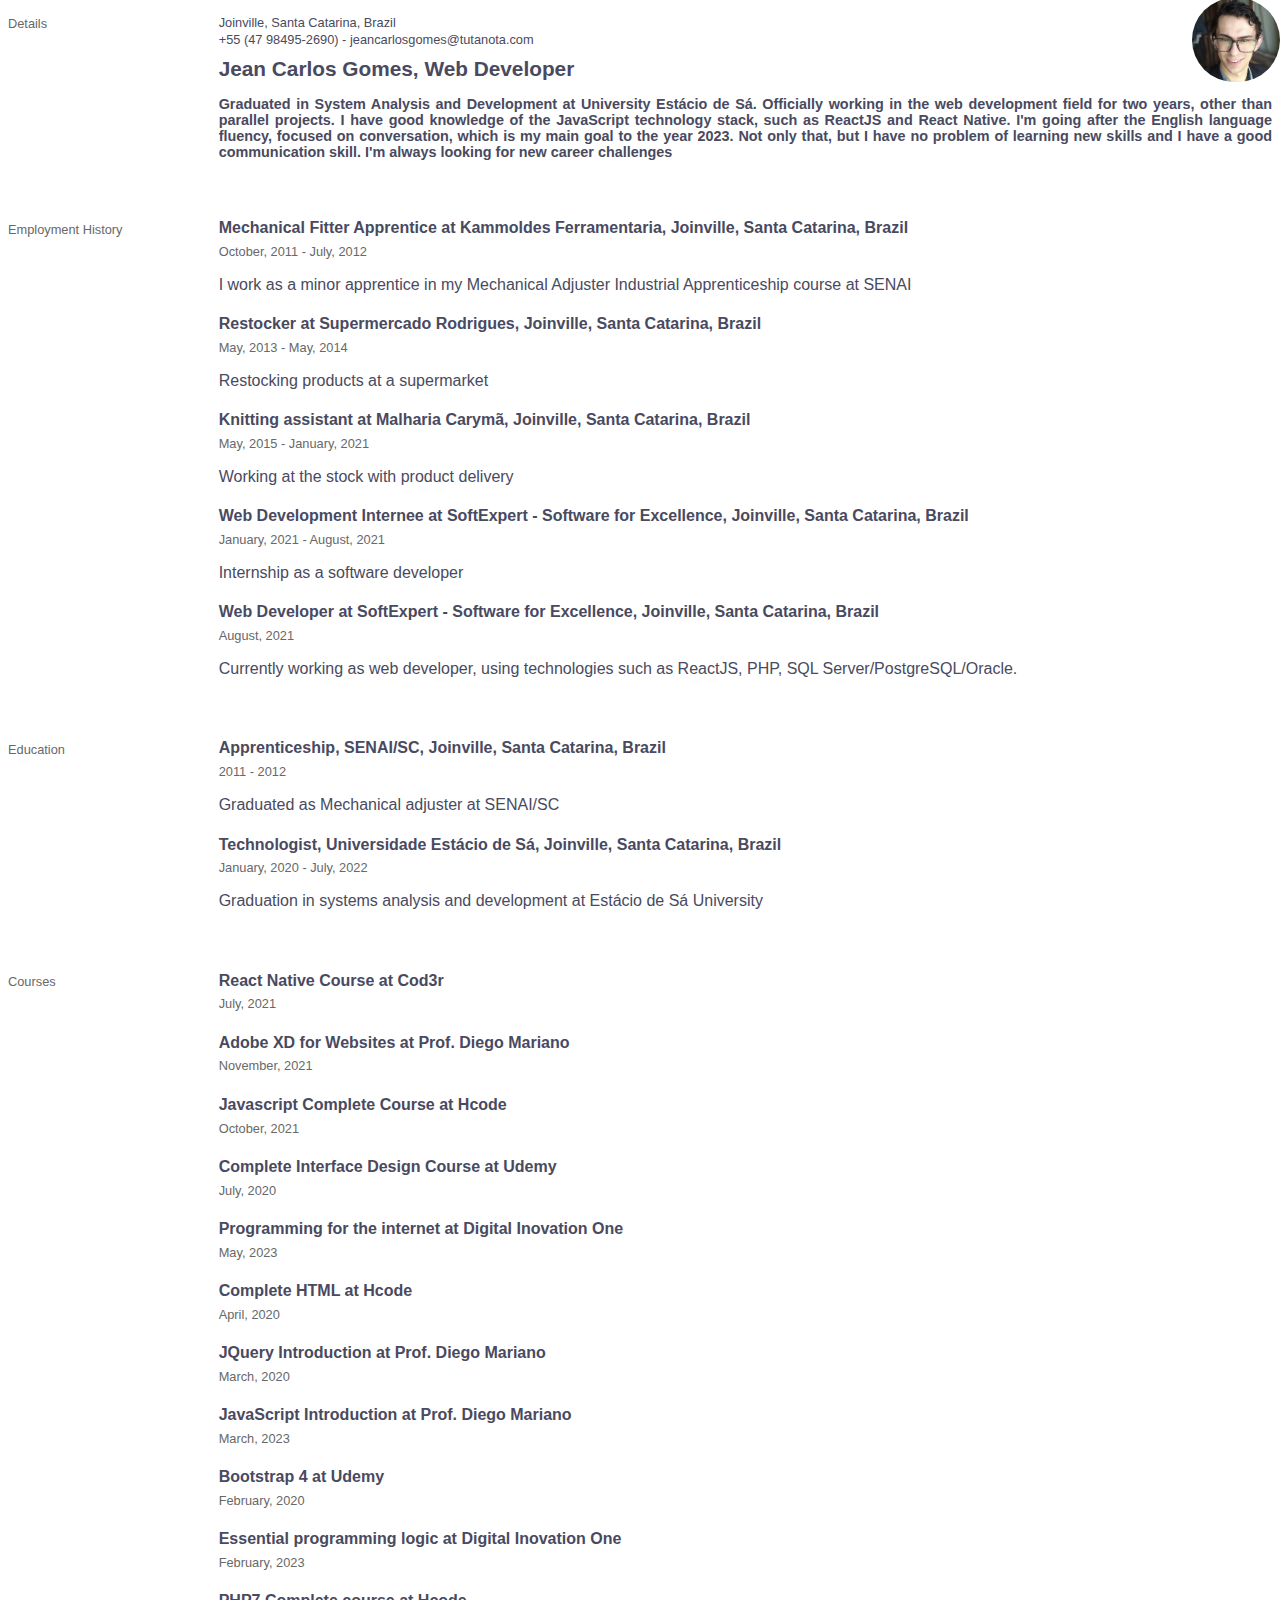
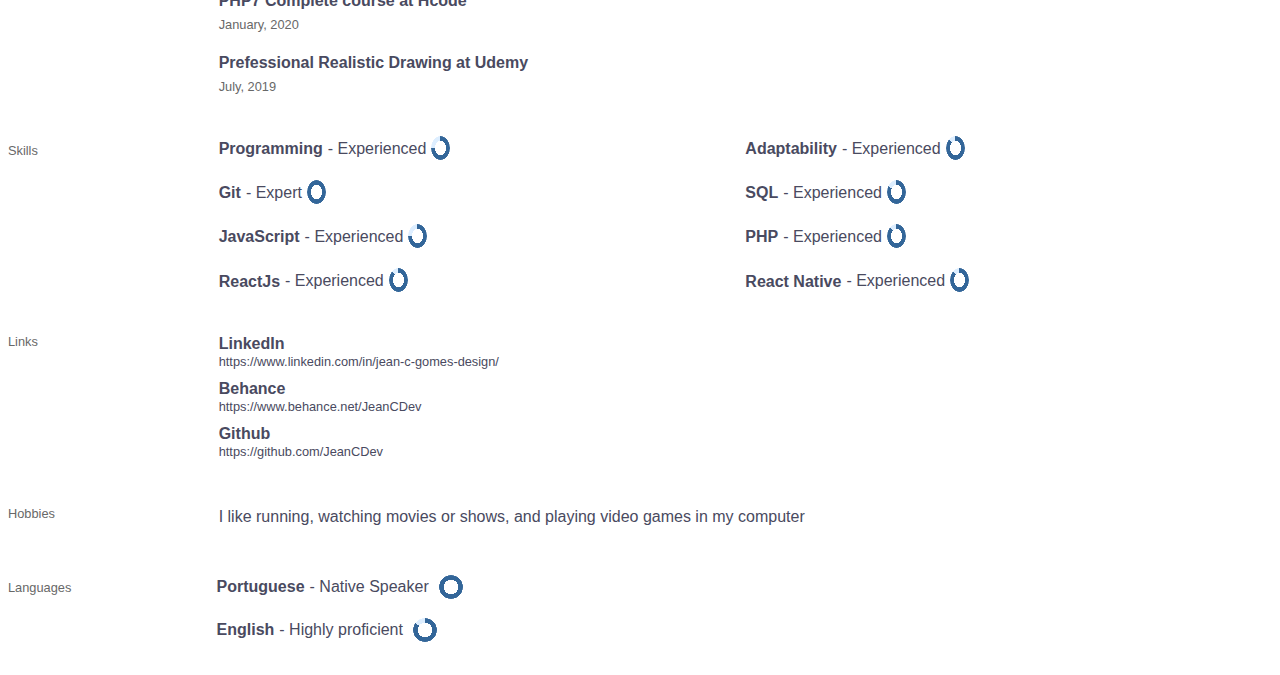
==== index.html @ e891d131 "Resume in HTML" ====
<!DOCTYPE html>
<html lang="en">
<head>
  <meta charset="UTF-8">
  <meta http-equiv="X-UA-Compatible" content="IE=edge">
  <meta name="viewport" content="width=device-width, initial-scale=1.0">
  <link rel="stylesheet" href="style.css">
  <title>Document</title>
</head>
<body>
  <img src="./photo.jpg" alt="">
  <div id="details">
    <aside>Details</aside>
    <div>
      <div>
        <p>Joinville, Santa Catarina, Brazil</p>
        <p>+55 (47 98495-2690) - jeancarlosgomes@tutanota.com</p>
      </div>

      <div>
        <h1>Jean Carlos Gomes, Web Developer</h1>
        <h3>Graduated in System Analysis and Development at University Estácio de Sá. Officially working in the web development field for two years, other than parallel projects. I have good knowledge of the JavaScript technology stack, such as ReactJS and React Native. I'm going after the English language fluency, focused on conversation, which is my main goal to the year 2023. Not only that, but I have no problem of learning new skills and I have a good communication skill. I'm always looking for new career challenges</h3>
      </div>
    </div>
  </div>

  <div id="workingexperience">
    <aside>Employment History</aside>
    <div>
      <div>
        <h4>Mechanical Fitter Apprentice at Kammoldes Ferramentaria, Joinville, Santa Catarina, Brazil</h4>
        <span>October, 2011 - July, 2012</span>
        <p>I work as a minor apprentice in my Mechanical Adjuster Industrial Apprenticeship course at SENAI</p>
      </div>

      <div>
        <h4>Restocker at Supermercado Rodrigues, Joinville, Santa Catarina, Brazil</h4>
        <span>May, 2013 - May, 2014</span>
        <p>Restocking products at a supermarket</p>
      </div>

      <div>
        <h4>Knitting assistant at Malharia Carymã, Joinville, Santa Catarina, Brazil</h4>
        <span>May, 2015 - January, 2021</span>
        <p>Working at the stock with product delivery</p>
      </div>

      <div>
        <h4>Web Development Internee at SoftExpert - Software for Excellence, Joinville, Santa Catarina, Brazil</h4>
        <span>January, 2021 - August, 2021</span>
        <p>Internship as a software developer</p>
      </div>

      <div>
        <h4>Web Developer at SoftExpert - Software for Excellence, Joinville, Santa Catarina, Brazil</h4>
        <span>August, 2021</span>
        <p>Currently working as web developer, using technologies such as ReactJS, PHP, SQL Server/PostgreSQL/Oracle. </p>
      </div>
    </div>
  </div>

  <div id="education">
    <aside>Education</aside>
    <div>
      <div>
        <h4>Apprenticeship, SENAI/SC, Joinville, Santa Catarina, Brazil</h4>
        <span>2011 - 2012</span>
        <p>Graduated as Mechanical adjuster at SENAI/SC</p>
      </div>

      <div>
        <h4>Technologist, Universidade Estácio de Sá, Joinville, Santa Catarina, Brazil</h4>
        <span>January, 2020 - July, 2022</span>
        <p>Graduation in systems analysis and development at Estácio de Sá University</p>
      </div>
    </div>
  </div>

  <div id="courses">
    <aside>Courses</aside>
    <div>
      <div>
        <h4>React Native Course at Cod3r</h4>
        <span>July, 2021</span>
      </div>
      <div>
        <h4>Adobe XD for Websites at Prof. Diego Mariano</h4>
        <span>November, 2021</span>
      </div>
      <div>
        <h4>Javascript Complete Course at Hcode</h4>
        <span>October, 2021</span>
      </div>
      <div>
        <h4>Complete Interface Design Course at Udemy</h4>
        <span>July, 2020</span>
      </div>
      <div>
        <h4>Programming for the internet at Digital Inovation One</h4>
        <span>May, 2023</span>
      </div>
      <div>
        <h4>Complete HTML at Hcode</h4>
        <span>April, 2020</span>
      </div>
      <div>
        <h4>JQuery Introduction at Prof. Diego Mariano</h4>
        <span>March, 2020</span>
      </div>
      <div>
        <h4>JavaScript Introduction at Prof. Diego Mariano</h4>
        <span>March, 2023</span>
      </div>
      <div>
        <h4>Bootstrap 4 at Udemy</h4>
        <span>February, 2020</span>
      </div>
      <div>
        <h4>Essential programming logic at Digital Inovation One</h4>
        <span>February, 2023</span>
      </div>
      <div>
        <h4>PHP7 Complete course at Hcode</h4>
        <span>January, 2020</span>
      </div>
      <div>
        <h4>Prefessional Realistic Drawing at Udemy</h4>
        <span>July, 2019</span>
      </div>
    </div>
  </div>

  <div id="skills">
    <aside>Skills</aside>
    <div>
      <div>
        <div>
          <h4>Programming</h4>
          <p>- Experienced</p>
          <div class="bar">
            <div role="progressbar" aria-valuenow="4" aria-valuemin="0" aria-valuemax="5" style="--value:75"></div>
          </div>
        </div>
      </div>
      <div>
        <div>
          <h4>Adaptability</h4>
          <p>- Experienced</p>
          <div class="bar">
            <div role="progressbar" aria-valuenow="4" aria-valuemin="0" aria-valuemax="5" style="--value:90"></div>
          </div>
        </div>
      </div>
      <div>
        <div>
          <h4>Git</h4>
          <p>- Expert</p>
          <div class="bar">
            <div role="progressbar" aria-valuenow="4" aria-valuemin="0" aria-valuemax="5" style="--value:100"></div>
          </div>
        </div>
      </div>
      <div>
        <div>
          <h4>SQL</h4>
          <p>- Experienced</p>
          <div class="bar">
            <div role="progressbar" aria-valuenow="4" aria-valuemin="0" aria-valuemax="5" style="--value:85"></div>
          </div>
        </div>
      </div>
      <div>
        <div>
          <h4>JavaScript</h4>
          <p>- Experienced</p>
          <div class="bar">
            <div role="progressbar" aria-valuenow="4" aria-valuemin="0" aria-valuemax="5" style="--value:75"></div>
          </div>
        </div>
      </div>
      <div>
        <div>
          <h4>PHP</h4>
          <p>- Experienced</p>
          <div class="bar">
            <div role="progressbar" aria-valuenow="4" aria-valuemin="0" aria-valuemax="5" style="--value:90"></div>
          </div>
        </div>
      </div>
      <div>
        <div>
          <h4>ReactJs</h4>
          <p>- Experienced</p>
          <div class="bar">
            <div role="progressbar" aria-valuenow="4" aria-valuemin="0" aria-valuemax="5" style="--value:90"></div>
          </div>
        </div>
      </div>
      <div>
        <div>
          <h4>React Native</h4>
          <p>- Experienced</p>
          <div class="bar">
            <div role="progressbar" aria-valuenow="4" aria-valuemin="0" aria-valuemax="5" style="--value:90"></div>
          </div>
        </div>
      </div>
    </div>
  </div>

  <div id="links">
    <aside>Links</aside>
    <div>
      <div>
        <h4>LinkedIn</h4>
        <p>https://www.linkedin.com/in/jean-c-gomes-design/</p>
      </div>

      <div>
        <h4>Behance</h4>
        <p>https://www.behance.net/JeanCDev</p>
      </div>

      <div>
        <h4>Github</h4>
        <p>https://github.com/JeanCDev</p>
      </div>
    </div>
  </div>

  <div id="hobbies">
    <aside>Hobbies</aside>
    <div>
      <p>I like running, watching movies or shows, and playing video games in my computer</p>
    </div>
  </div>

  <div id="languages">
    <aside>Languages</aside>
    <div>
      <div>
        <div class="lang">
          <h4>Portuguese</h4>
          <span>- Native Speaker</span>
          <div role="progressbar" aria-valuenow="10" aria-valuemin="0" aria-valuemax="10" style="--value:100"></div>
        </div>
      </div>
      <div>
        <div class="lang">
          <h4>English</h4>
          <span>- Highly proficient</span>
          <div role="progressbar" aria-valuenow="8.5" aria-valuemin="0" aria-valuemax="10" style="--value:85"></div>
        </div>
      </div>
    </div>
  </div>
</body>
</html>
---- style.css ----
#details,
#workingexperience,
#skills,
#courses,
#languages,
#hobbies,
#links,
#education {
  display: flex;
  margin-bottom: 1.5rem;
  color: #494A60;
  font-family: 'Arial Narrow', Arial, sans-serif;
  font-weight: 100;
}

#details aside {
  padding-top: .5rem;
}

img {
  position: absolute;
  top: -2.1rem;
  right:0;
  width: 5.5rem;
  margin-top: 2rem;
  border-radius: 4rem;
}

#details h1 {
  font-size: 1.3rem;
}

#details h3 {
  font-size: .9rem;
  text-align: justify;
}

#details div p {
  line-height: 0.3rem;
  font-size: .8rem;
}

#skills aside,
#courses aside,
#education aside,
#workingexperience aside {
  padding-top: 1.5rem;
}

#hobbies aside,
#languages aside,
#links aside {
  padding-top: .9rem;
}

aside {
  width: 20%;
  color: #686868;
  font-size: .8rem;
}

#education h4,
#courses h4,
#workingexperience h4 {
  margin-bottom: .3rem;
}

#links h4 {
  line-height: 0.4rem;
  margin-bottom: 0;
}

#links p {
  font-size: .8rem;
  line-height: 0.3rem;
}

#languages aside {
  width: 16.5%;
}

#details div,
#workingexperience div,
#education div,
#skills div,
#links div,
#hobbies div,
#courses div
{
  width: 100%;
}

#skills div {
  display: grid;
  grid-template-columns: 1fr 1fr;
}

#skills div div {
  display: flex;
  align-items: center;
  justify-content: flex-start;
}

#skills h4 {
  margin-bottom: .3rem;
}

#skills p{
  margin-bottom: 0rem;
  margin-left: 5px;
}

#skills div div span {
  margin: 0 5px;
}

#skills .bar {
  width: 1.5rem;
  margin-top: .9rem;
}

#education div div span,
#workingexperience div div span,
#courses div div span {
  font-size: .8rem;
  color: #686868;
}

#education div div span {
  font-size: .8rem;
}

#languages div {
  line-height: 0rem;
}

.lang {
  display: flex;
  align-items: center;
}

.lang span {
  margin: 0 5px;
}

/* Barras circulares */
@keyframes growProgressBar {
  0%, 33% { --pgPercentage: 0; }
  100% { --pgPercentage: var(--value); }
}

@property --pgPercentage {
  syntax: '<number>';
  inherits: false;
  initial-value: 0;
}

div[role="progressbar"] {
  --size: 1.5rem;
  --fg: #369;
  --bg: #def;
  --pgPercentage: var(--value);
  /* animation: growProgressBar 3s 1 forwards; */
  width: var(--size);
  height: var(--size);
  border-radius: 50%;
  margin-left: 5px;
  display: grid;
  place-items: center;
  background:
    radial-gradient(closest-side, white 60%, transparent 0 99.9%, white 0),
    conic-gradient(var(--fg) calc(var(--pgPercentage) * 1%), var(--bg) 0);
  font-family: Helvetica, Arial, sans-serif;
  /* font-size: calc(var(--size) / 5); */
  color: var(--fg);
}

/* div[role="progressbar"]::before {
  counter-reset: percentage var(--value);
  content: counter(percentage) '%';
} */
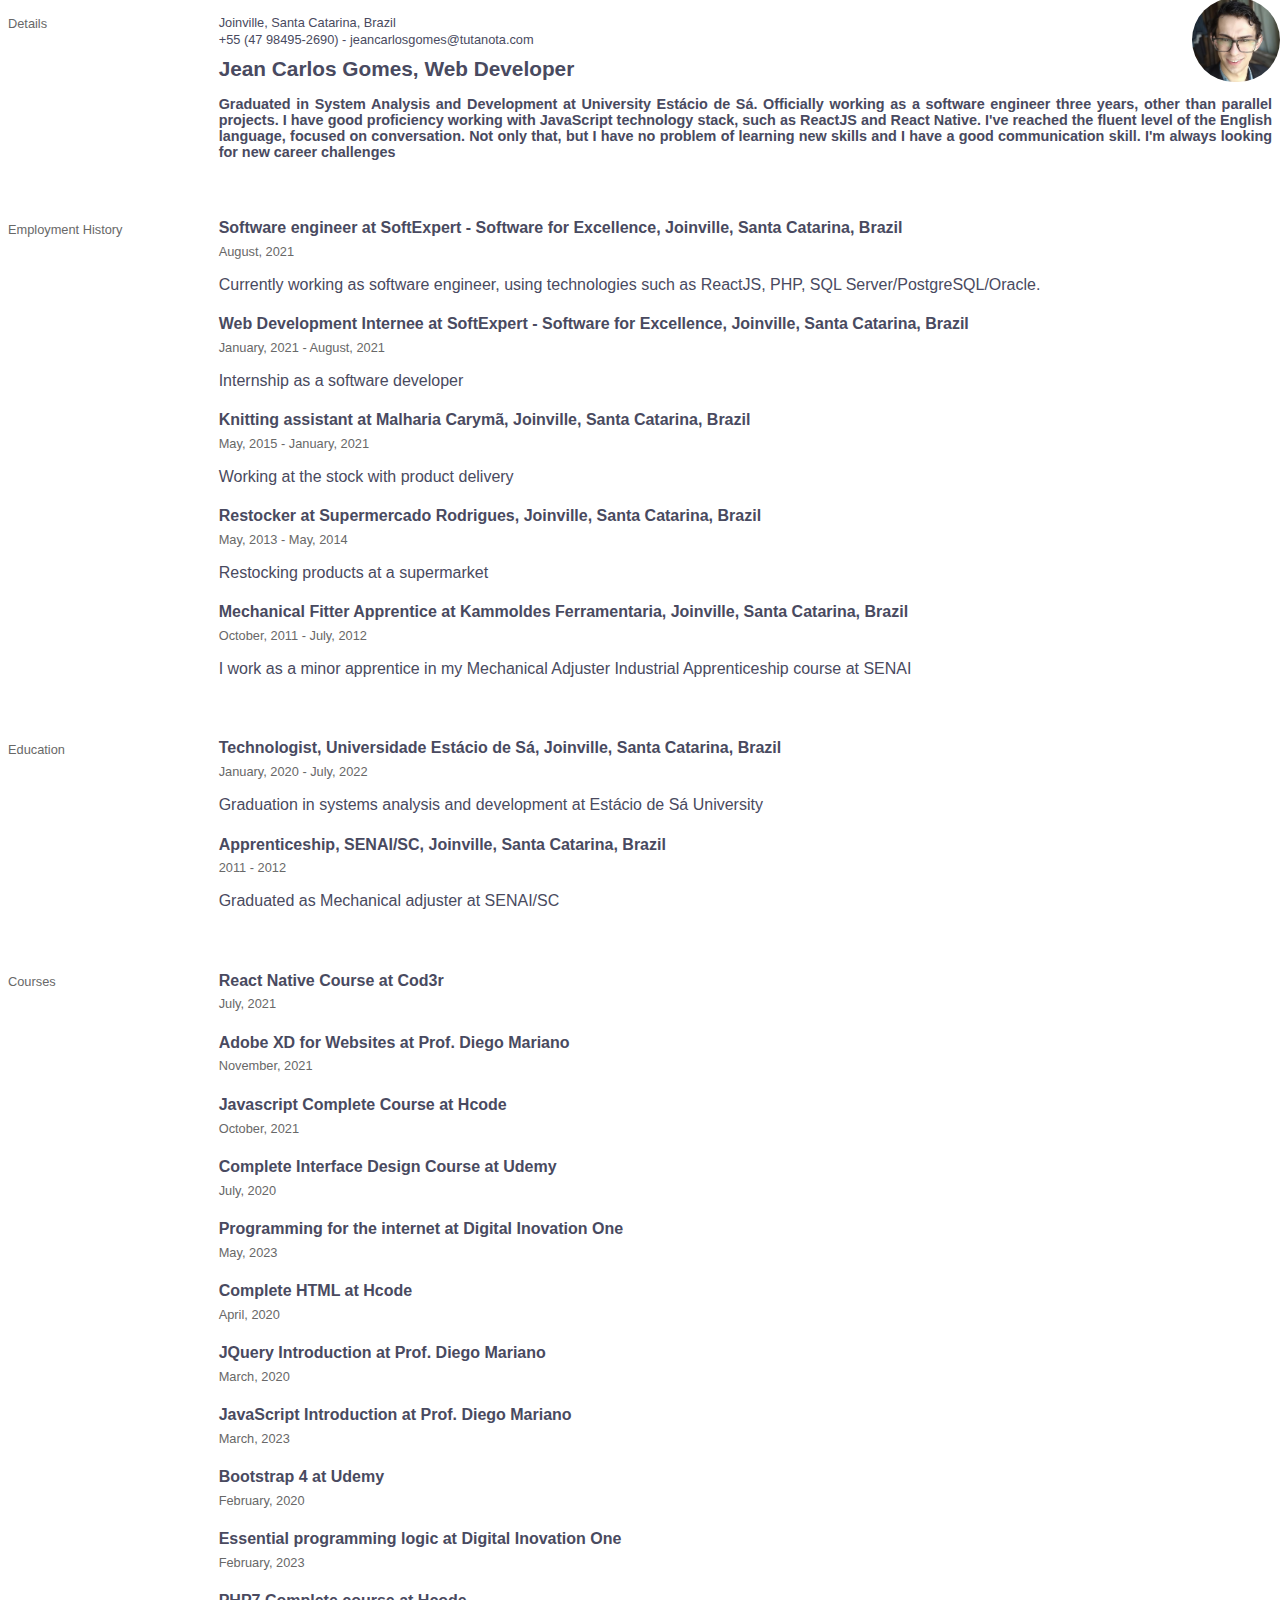
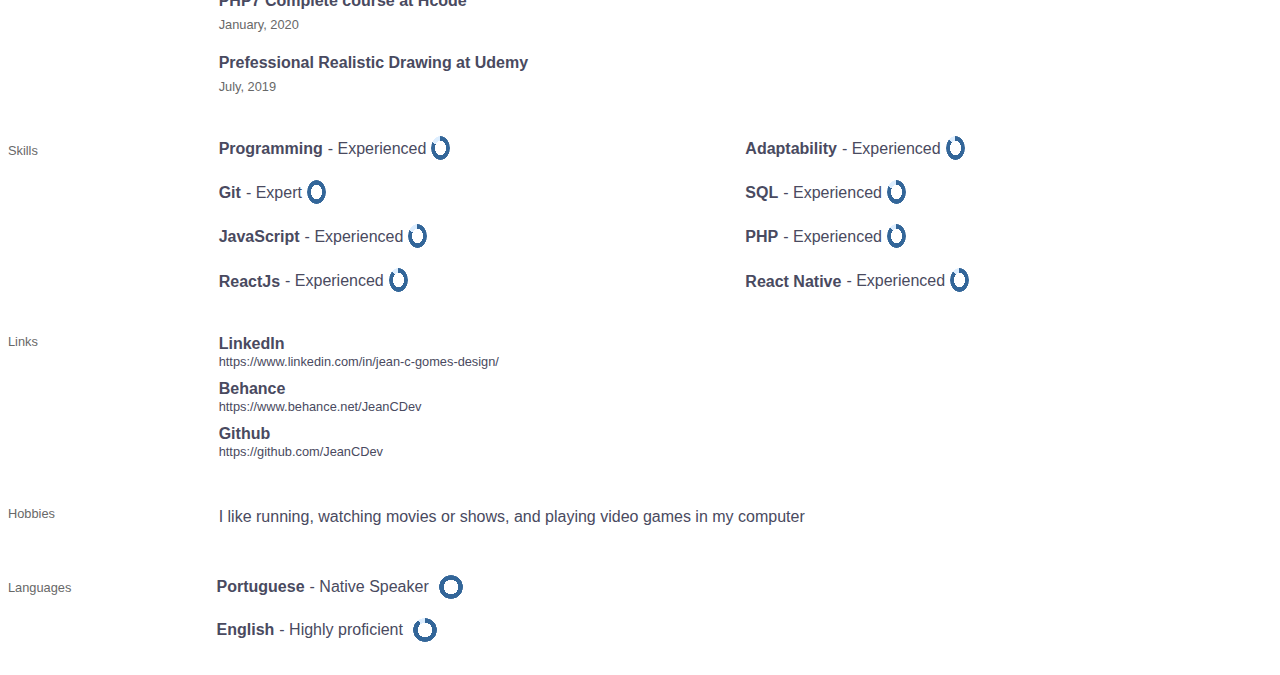
==== commit 10db75eb: "Adjustments" ====
--- a/index.html
+++ b/index.html
@@ -19,7 +19,7 @@
 
       <div>
         <h1>Jean Carlos Gomes, Web Developer</h1>
-        <h3>Graduated in System Analysis and Development at University Estácio de Sá. Officially working in the web development field for two years, other than parallel projects. I have good knowledge of the JavaScript technology stack, such as ReactJS and React Native. I'm going after the English language fluency, focused on conversation, which is my main goal to the year 2023. Not only that, but I have no problem of learning new skills and I have a good communication skill. I'm always looking for new career challenges</h3>
+        <h3>Graduated in System Analysis and Development at University Estácio de Sá. Officially working as a software engineer three years, other than parallel projects. I have good proficiency working with JavaScript technology stack, such as ReactJS and React Native. I've reached the fluent level of the English language, focused on conversation. Not only that, but I have no problem of learning new skills and I have a good communication skill. I'm always looking for new career challenges</h3>
       </div>
     </div>
   </div>
@@ -27,52 +27,52 @@
   <div id="workingexperience">
     <aside>Employment History</aside>
     <div>
+      <div>
+        <h4>Software engineer at SoftExpert - Software for Excellence, Joinville, Santa Catarina, Brazil</h4>
+        <span>August, 2021</span>
+        <p>Currently working as software engineer, using technologies such as ReactJS, PHP, SQL Server/PostgreSQL/Oracle. </p>
+      </div>
+
+      <div>
+        <h4>Web Development Internee at SoftExpert - Software for Excellence, Joinville, Santa Catarina, Brazil</h4>
+        <span>January, 2021 - August, 2021</span>
+        <p>Internship as a software developer</p>
+      </div>
+
+      <div>
+        <h4>Knitting assistant at Malharia Carymã, Joinville, Santa Catarina, Brazil</h4>
+        <span>May, 2015 - January, 2021</span>
+        <p>Working at the stock with product delivery</p>
+      </div>
+
+      <div>
+        <h4>Restocker at Supermercado Rodrigues, Joinville, Santa Catarina, Brazil</h4>
+        <span>May, 2013 - May, 2014</span>
+        <p>Restocking products at a supermarket</p>
+      </div>
+
       <div>
         <h4>Mechanical Fitter Apprentice at Kammoldes Ferramentaria, Joinville, Santa Catarina, Brazil</h4>
         <span>October, 2011 - July, 2012</span>
         <p>I work as a minor apprentice in my Mechanical Adjuster Industrial Apprenticeship course at SENAI</p>
       </div>
-
-      <div>
-        <h4>Restocker at Supermercado Rodrigues, Joinville, Santa Catarina, Brazil</h4>
-        <span>May, 2013 - May, 2014</span>
-        <p>Restocking products at a supermarket</p>
-      </div>
-
-      <div>
-        <h4>Knitting assistant at Malharia Carymã, Joinville, Santa Catarina, Brazil</h4>
-        <span>May, 2015 - January, 2021</span>
-        <p>Working at the stock with product delivery</p>
-      </div>
-
-      <div>
-        <h4>Web Development Internee at SoftExpert - Software for Excellence, Joinville, Santa Catarina, Brazil</h4>
-        <span>January, 2021 - August, 2021</span>
-        <p>Internship as a software developer</p>
-      </div>
-
-      <div>
-        <h4>Web Developer at SoftExpert - Software for Excellence, Joinville, Santa Catarina, Brazil</h4>
-        <span>August, 2021</span>
-        <p>Currently working as web developer, using technologies such as ReactJS, PHP, SQL Server/PostgreSQL/Oracle. </p>
-      </div>
     </div>
   </div>
 
   <div id="education">
     <aside>Education</aside>
     <div>
+      <div>
+        <h4>Technologist, Universidade Estácio de Sá, Joinville, Santa Catarina, Brazil</h4>
+        <span>January, 2020 - July, 2022</span>
+        <p>Graduation in systems analysis and development at Estácio de Sá University</p>
+      </div>
+
       <div>
         <h4>Apprenticeship, SENAI/SC, Joinville, Santa Catarina, Brazil</h4>
         <span>2011 - 2012</span>
         <p>Graduated as Mechanical adjuster at SENAI/SC</p>
       </div>
-
-      <div>
-        <h4>Technologist, Universidade Estácio de Sá, Joinville, Santa Catarina, Brazil</h4>
-        <span>January, 2020 - July, 2022</span>
-        <p>Graduation in systems analysis and development at Estácio de Sá University</p>
-      </div>
     </div>
   </div>
 
@@ -138,7 +138,7 @@
           <h4>Programming</h4>
           <p>- Experienced</p>
           <div class="bar">
-            <div role="progressbar" aria-valuenow="4" aria-valuemin="0" aria-valuemax="5" style="--value:75"></div>
+            <div role="progressbar" aria-valuenow="4" aria-valuemin="0" aria-valuemax="5" style="--value:85"></div>
           </div>
         </div>
       </div>
@@ -174,7 +174,7 @@
           <h4>JavaScript</h4>
           <p>- Experienced</p>
           <div class="bar">
-            <div role="progressbar" aria-valuenow="4" aria-valuemin="0" aria-valuemax="5" style="--value:75"></div>
+            <div role="progressbar" aria-valuenow="4" aria-valuemin="0" aria-valuemax="5" style="--value:85"></div>
           </div>
         </div>
       </div>
@@ -249,7 +249,7 @@
         <div class="lang">
           <h4>English</h4>
           <span>- Highly proficient</span>
-          <div role="progressbar" aria-valuenow="8.5" aria-valuemin="0" aria-valuemax="10" style="--value:85"></div>
+          <div role="progressbar" aria-valuenow="8.5" aria-valuemin="0" aria-valuemax="10" style="--value:90"></div>
         </div>
       </div>
     </div>
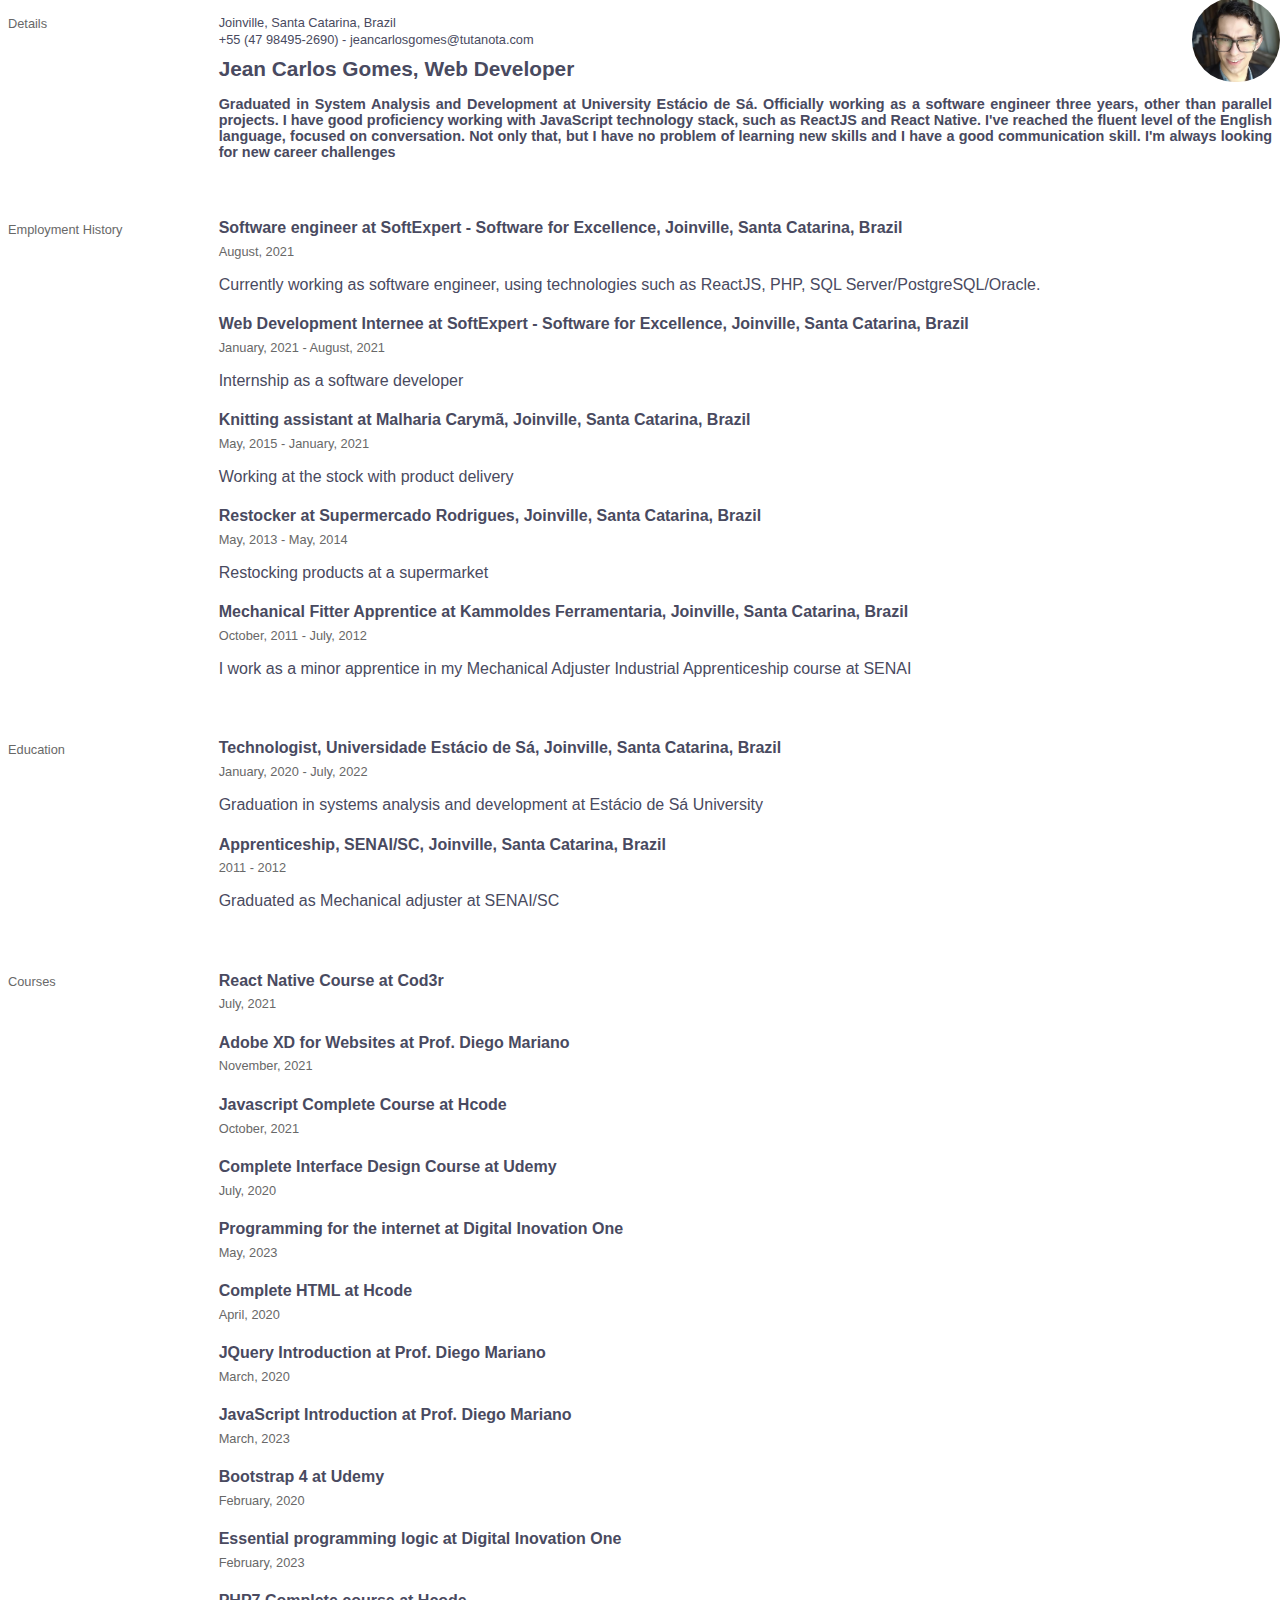
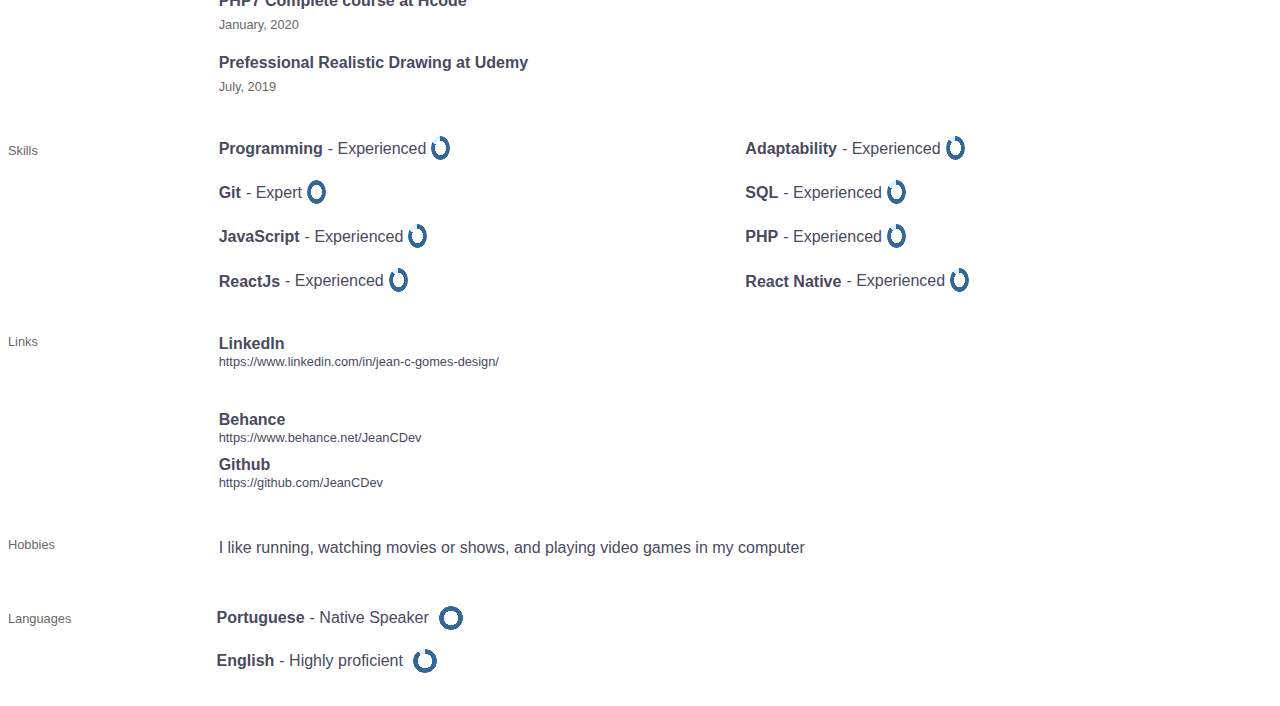
==== commit 2acea129: "line break" ====
--- a/index.html
+++ b/index.html
@@ -215,7 +215,7 @@
         <h4>LinkedIn</h4>
         <p>https://www.linkedin.com/in/jean-c-gomes-design/</p>
       </div>
-
+      <br>
       <div>
         <h4>Behance</h4>
         <p>https://www.behance.net/JeanCDev</p>
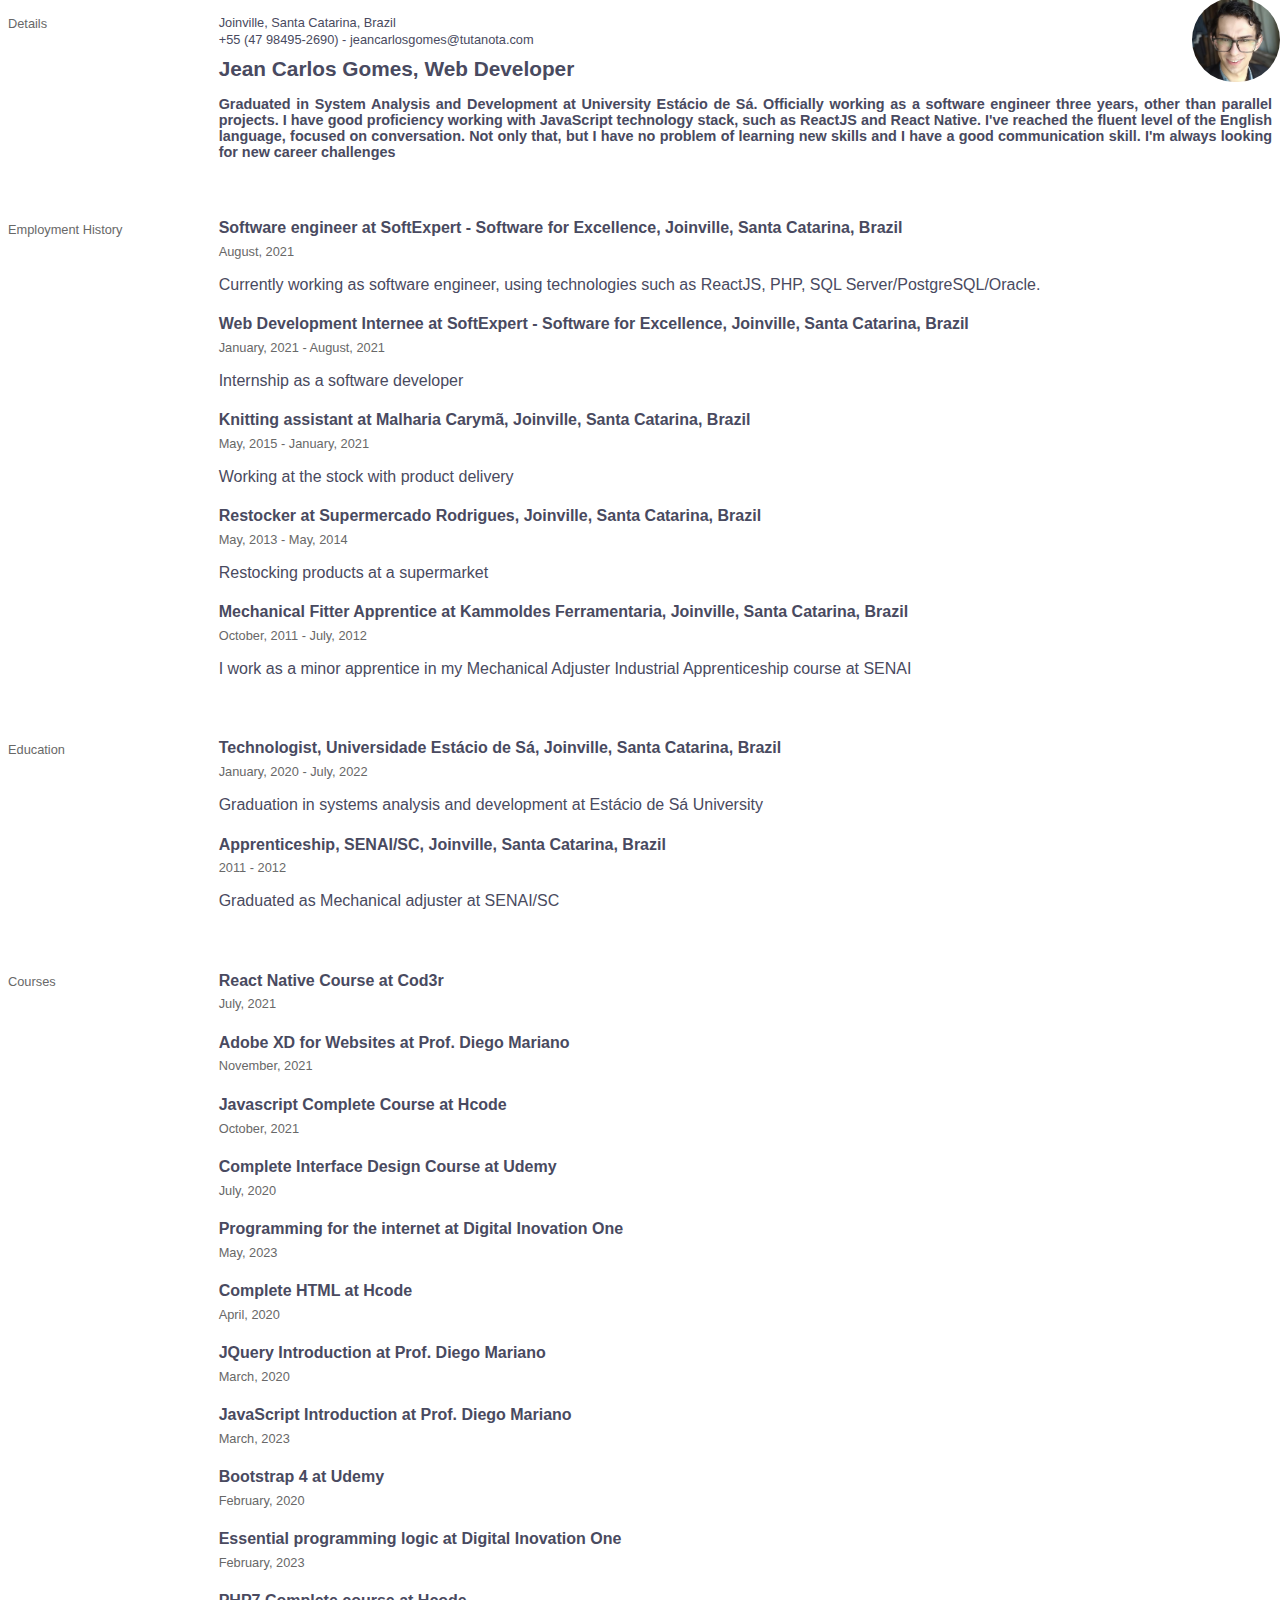
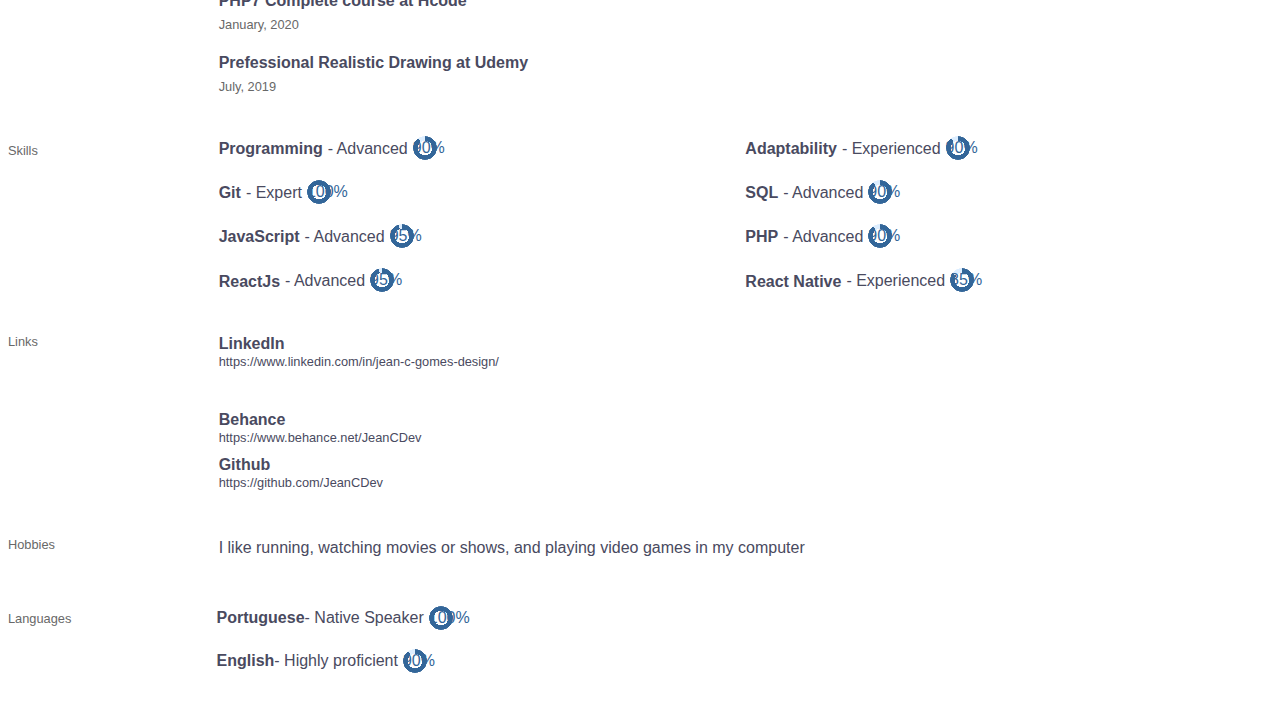
==== commit a5552203: "Resume update" ====
--- a/index.html
+++ b/index.html
@@ -136,9 +136,9 @@
       <div>
         <div>
           <h4>Programming</h4>
-          <p>- Experienced</p>
-          <div class="bar">
-            <div role="progressbar" aria-valuenow="4" aria-valuemin="0" aria-valuemax="5" style="--value:85"></div>
+          <p>- Advanced</p>
+          <div class="bar">
+            <div role="progressbar" aria-valuenow="4" aria-valuemin="0" aria-valuemax="5" style="--value:90"></div>
           </div>
         </div>
       </div>
@@ -163,25 +163,25 @@
       <div>
         <div>
           <h4>SQL</h4>
-          <p>- Experienced</p>
-          <div class="bar">
-            <div role="progressbar" aria-valuenow="4" aria-valuemin="0" aria-valuemax="5" style="--value:85"></div>
+          <p>- Advanced</p>
+          <div class="bar">
+            <div role="progressbar" aria-valuenow="4" aria-valuemin="0" aria-valuemax="5" style="--value:90"></div>
           </div>
         </div>
       </div>
       <div>
         <div>
           <h4>JavaScript</h4>
-          <p>- Experienced</p>
-          <div class="bar">
-            <div role="progressbar" aria-valuenow="4" aria-valuemin="0" aria-valuemax="5" style="--value:85"></div>
+          <p>- Advanced</p>
+          <div class="bar">
+            <div role="progressbar" aria-valuenow="4" aria-valuemin="0" aria-valuemax="5" style="--value:95"></div>
           </div>
         </div>
       </div>
       <div>
         <div>
           <h4>PHP</h4>
-          <p>- Experienced</p>
+          <p>- Advanced</p>
           <div class="bar">
             <div role="progressbar" aria-valuenow="4" aria-valuemin="0" aria-valuemax="5" style="--value:90"></div>
           </div>
@@ -190,9 +190,9 @@
       <div>
         <div>
           <h4>ReactJs</h4>
-          <p>- Experienced</p>
-          <div class="bar">
-            <div role="progressbar" aria-valuenow="4" aria-valuemin="0" aria-valuemax="5" style="--value:90"></div>
+          <p>- Advanced</p>
+          <div class="bar">
+            <div role="progressbar" aria-valuenow="4" aria-valuemin="0" aria-valuemax="5" style="--value:95"></div>
           </div>
         </div>
       </div>
@@ -201,7 +201,7 @@
           <h4>React Native</h4>
           <p>- Experienced</p>
           <div class="bar">
-            <div role="progressbar" aria-valuenow="4" aria-valuemin="0" aria-valuemax="5" style="--value:90"></div>
+            <div role="progressbar" aria-valuenow="4" aria-valuemin="0" aria-valuemax="5" style="--value:85"></div>
           </div>
         </div>
       </div>
--- a/style.css
+++ b/style.css
@@ -140,7 +140,7 @@
 }
 
 .lang span {
-  margin: 0 5px;
+  margin: 0;
 }
 
 /* Barras circulares */
@@ -175,7 +175,7 @@
   color: var(--fg);
 }
 
-/* div[role="progressbar"]::before {
+div[role="progressbar"]::before {
   counter-reset: percentage var(--value);
   content: counter(percentage) '%';
-} */
+}
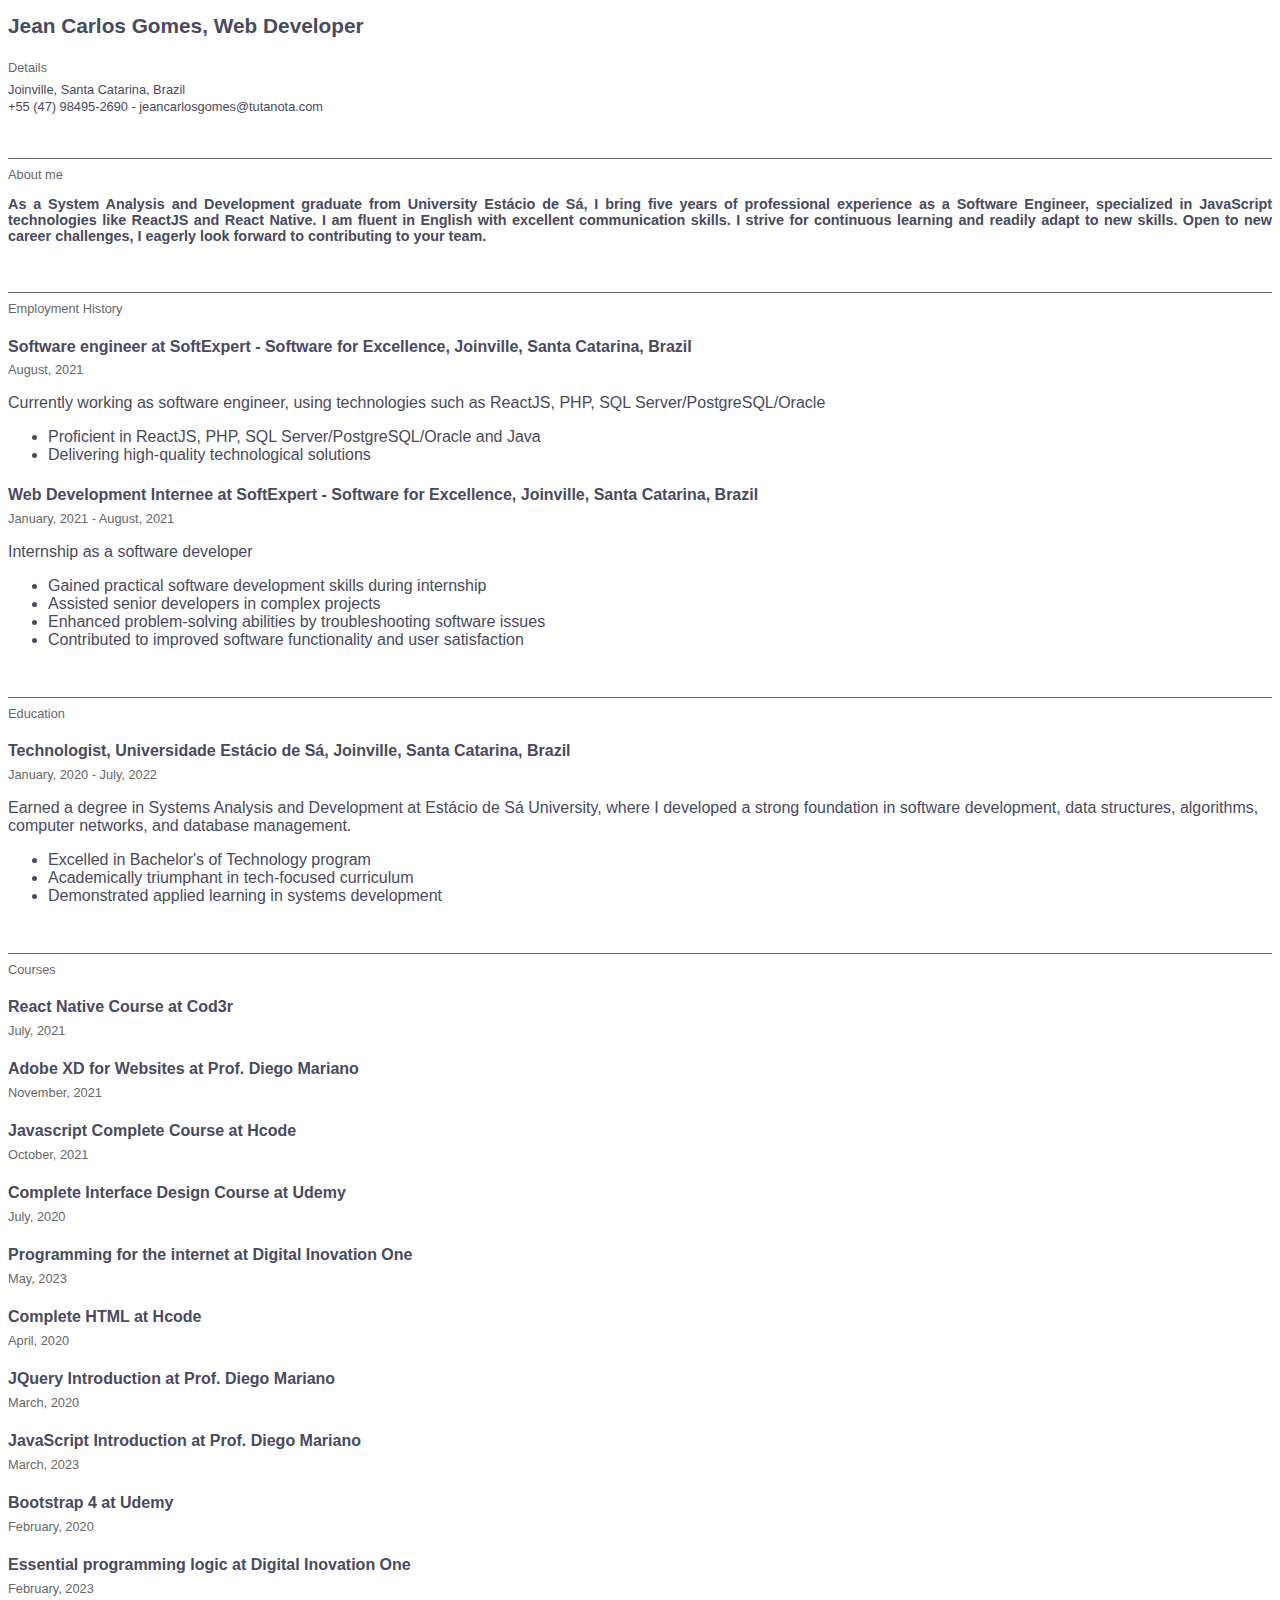
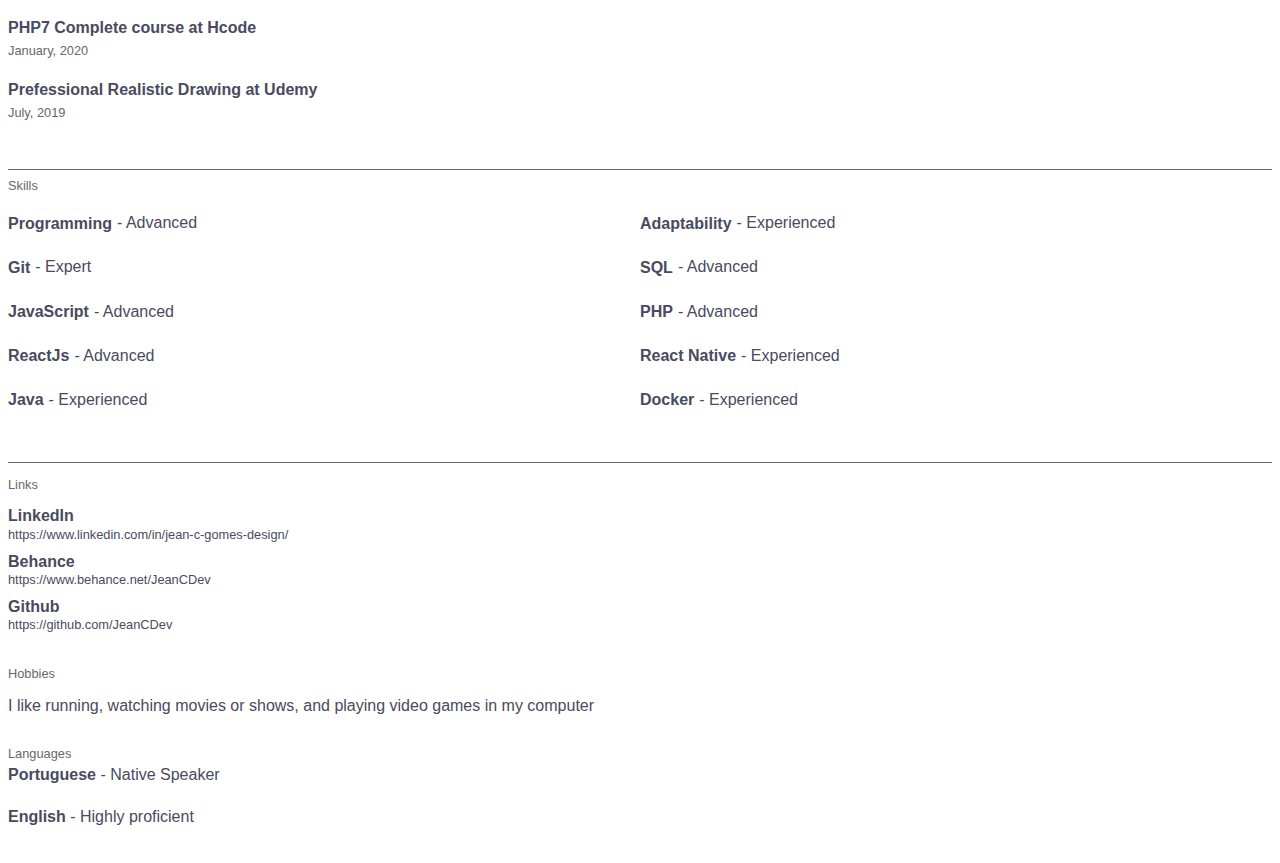
==== commit 6dbf5be7: "Update resume" ====
--- a/index.html
+++ b/index.html
@@ -8,38 +8,49 @@
   <title>Document</title>
 </head>
 <body>
-  <img src="./photo.jpg" alt="">
+  <!-- <img src="./photo.jpg" alt=""> -->
   <div id="details">
-    <aside>Details</aside>
+    <h1>Jean Carlos Gomes, Web Developer</h1>
+    <div class="title">Details</div>
     <div>
       <div>
         <p>Joinville, Santa Catarina, Brazil</p>
-        <p>+55 (47 98495-2690) - jeancarlosgomes@tutanota.com</p>
-      </div>
-
-      <div>
-        <h1>Jean Carlos Gomes, Web Developer</h1>
-        <h3>Graduated in System Analysis and Development at University Estácio de Sá. Officially working as a software engineer three years, other than parallel projects. I have good proficiency working with JavaScript technology stack, such as ReactJS and React Native. I've reached the fluent level of the English language, focused on conversation. Not only that, but I have no problem of learning new skills and I have a good communication skill. I'm always looking for new career challenges</h3>
+        <p>+55 (47) 98495-2690 - jeancarlosgomes@tutanota.com</p>
+      </div>
+
+      <div id="about">
+        <div class="title">About me</div>
+        <h3>As a System Analysis and Development graduate from University Estácio de Sá, I bring five years of professional experience as a Software Engineer, specialized in JavaScript technologies like ReactJS and React Native. I am fluent in English with excellent communication skills. I strive for continuous learning and readily adapt to new skills. Open to new career challenges, I eagerly look forward to contributing to your team.</h3>
       </div>
     </div>
   </div>
 
   <div id="workingexperience">
-    <aside>Employment History</aside>
+    <div class="title">Employment History</div>
     <div>
       <div>
         <h4>Software engineer at SoftExpert - Software for Excellence, Joinville, Santa Catarina, Brazil</h4>
         <span>August, 2021</span>
-        <p>Currently working as software engineer, using technologies such as ReactJS, PHP, SQL Server/PostgreSQL/Oracle. </p>
+        <p>Currently working as software engineer, using technologies such as ReactJS, PHP, SQL Server/PostgreSQL/Oracle </p>
+        <ul>
+          <li>Proficient in ReactJS, PHP, SQL Server/PostgreSQL/Oracle and Java</li>
+          <li>Delivering high-quality technological solutions</li>
+        </ul>
       </div>
 
       <div>
         <h4>Web Development Internee at SoftExpert - Software for Excellence, Joinville, Santa Catarina, Brazil</h4>
         <span>January, 2021 - August, 2021</span>
         <p>Internship as a software developer</p>
-      </div>
-
-      <div>
+        <ul>
+          <li>Gained practical software development skills during internship</li>
+          <li>Assisted senior developers in complex projects</li>
+          <li>Enhanced problem-solving abilities by troubleshooting software issues</li>
+          <li>Contributed to improved software functionality and user satisfaction</li>
+        </ul>
+      </div>
+
+      <!-- <div>
         <h4>Knitting assistant at Malharia Carymã, Joinville, Santa Catarina, Brazil</h4>
         <span>May, 2015 - January, 2021</span>
         <p>Working at the stock with product delivery</p>
@@ -55,29 +66,34 @@
         <h4>Mechanical Fitter Apprentice at Kammoldes Ferramentaria, Joinville, Santa Catarina, Brazil</h4>
         <span>October, 2011 - July, 2012</span>
         <p>I work as a minor apprentice in my Mechanical Adjuster Industrial Apprenticeship course at SENAI</p>
-      </div>
+      </div> -->
     </div>
   </div>
 
   <div id="education">
-    <aside>Education</aside>
+    <div class="title">Education</div>
     <div>
       <div>
         <h4>Technologist, Universidade Estácio de Sá, Joinville, Santa Catarina, Brazil</h4>
         <span>January, 2020 - July, 2022</span>
-        <p>Graduation in systems analysis and development at Estácio de Sá University</p>
-      </div>
-
-      <div>
+        <p>Earned a degree in Systems Analysis and Development at Estácio de Sá University, where I developed a strong foundation in software development, data structures, algorithms, computer networks, and database management.</p>
+        <ul>
+          <li>Excelled in Bachelor's of Technology program</li>
+          <li>Academically triumphant in tech-focused curriculum</li>
+          <li>Demonstrated applied learning in systems development</li>
+        </ul>
+      </div>
+
+      <!-- <div>
         <h4>Apprenticeship, SENAI/SC, Joinville, Santa Catarina, Brazil</h4>
         <span>2011 - 2012</span>
         <p>Graduated as Mechanical adjuster at SENAI/SC</p>
-      </div>
+      </div> -->
     </div>
   </div>
 
   <div id="courses">
-    <aside>Courses</aside>
+    <div class="title">Courses</div>
     <div>
       <div>
         <h4>React Native Course at Cod3r</h4>
@@ -131,7 +147,7 @@
   </div>
 
   <div id="skills">
-    <aside>Skills</aside>
+    <div class="title">Skills</div>
     <div>
       <div>
         <div>
@@ -205,17 +221,34 @@
           </div>
         </div>
       </div>
+      <div>
+        <div>
+          <h4>Java</h4>
+          <p>- Experienced</p>
+          <div class="bar">
+            <div role="progressbar" aria-valuenow="4" aria-valuemin="0" aria-valuemax="5" style="--value:85"></div>
+          </div>
+        </div>
+      </div>
+      <div>
+        <div>
+          <h4>Docker</h4>
+          <p>- Experienced</p>
+          <div class="bar">
+            <div role="progressbar" aria-valuenow="4" aria-valuemin="0" aria-valuemax="5" style="--value:85"></div>
+          </div>
+        </div>
+      </div>
     </div>
   </div>
 
   <div id="links">
-    <aside>Links</aside>
+    <div class="title">Links</div>
     <div>
       <div>
         <h4>LinkedIn</h4>
         <p>https://www.linkedin.com/in/jean-c-gomes-design/</p>
       </div>
-      <br>
       <div>
         <h4>Behance</h4>
         <p>https://www.behance.net/JeanCDev</p>
@@ -229,26 +262,26 @@
   </div>
 
   <div id="hobbies">
-    <aside>Hobbies</aside>
+    <div class="title">Hobbies</div>
     <div>
       <p>I like running, watching movies or shows, and playing video games in my computer</p>
     </div>
   </div>
 
   <div id="languages">
-    <aside>Languages</aside>
+    <div class="title">Languages</div>
     <div>
       <div>
         <div class="lang">
           <h4>Portuguese</h4>
-          <span>- Native Speaker</span>
+          <span>&nbsp;- Native Speaker</span>
           <div role="progressbar" aria-valuenow="10" aria-valuemin="0" aria-valuemax="10" style="--value:100"></div>
         </div>
       </div>
       <div>
         <div class="lang">
           <h4>English</h4>
-          <span>- Highly proficient</span>
+          <span>&nbsp;- Highly proficient</span>
           <div role="progressbar" aria-valuenow="8.5" aria-valuemin="0" aria-valuemax="10" style="--value:90"></div>
         </div>
       </div>
--- a/style.css
+++ b/style.css
@@ -6,14 +6,14 @@
 #hobbies,
 #links,
 #education {
-  display: flex;
+  /* display: flex; */
   margin-bottom: 1.5rem;
   color: #494A60;
   font-family: 'Arial Narrow', Arial, sans-serif;
   font-weight: 100;
 }
 
-#details aside {
+#details .title {
   padding-top: .5rem;
 }
 
@@ -40,20 +40,24 @@
   font-size: .8rem;
 }
 
-#skills aside,
-#courses aside,
-#education aside,
-#workingexperience aside {
-  padding-top: 1.5rem;
+#links .title,
+#about .title,
+#skills .title,
+#courses .title,
+#education .title,
+#workingexperience .title {
+  border-top: 1px solid #686868;
+  margin-top: 3rem;
+  padding-top: .5rem;
 }
 
-#hobbies aside,
-#languages aside,
-#links aside {
+#hobbies .title,
+#languages .title,
+#links .title {
   padding-top: .9rem;
 }
 
-aside {
+.title {
   width: 20%;
   color: #686868;
   font-size: .8rem;
@@ -75,7 +79,7 @@
   line-height: 0.3rem;
 }
 
-#languages aside {
+#languages .title {
   width: 16.5%;
 }
 
@@ -155,13 +159,13 @@
   initial-value: 0;
 }
 
-div[role="progressbar"] {
+d/* iv[role="progressbar"] {
   --size: 1.5rem;
   --fg: #369;
   --bg: #def;
   --pgPercentage: var(--value);
   /* animation: growProgressBar 3s 1 forwards; */
-  width: var(--size);
+  /* width: var(--size);
   height: var(--size);
   border-radius: 50%;
   margin-left: 5px;
@@ -170,12 +174,13 @@
   background:
     radial-gradient(closest-side, white 60%, transparent 0 99.9%, white 0),
     conic-gradient(var(--fg) calc(var(--pgPercentage) * 1%), var(--bg) 0);
-  font-family: Helvetica, Arial, sans-serif;
+  font-family: Helvetica, Arial, sans-serif; */ 
   /* font-size: calc(var(--size) / 5); */
-  color: var(--fg);
-}
+  /* color: var(--fg);
+} */
 
-div[role="progressbar"]::before {
+/* div[role="progressbar"]::before {
   counter-reset: percentage var(--value);
   content: counter(percentage) '%';
 }
+ */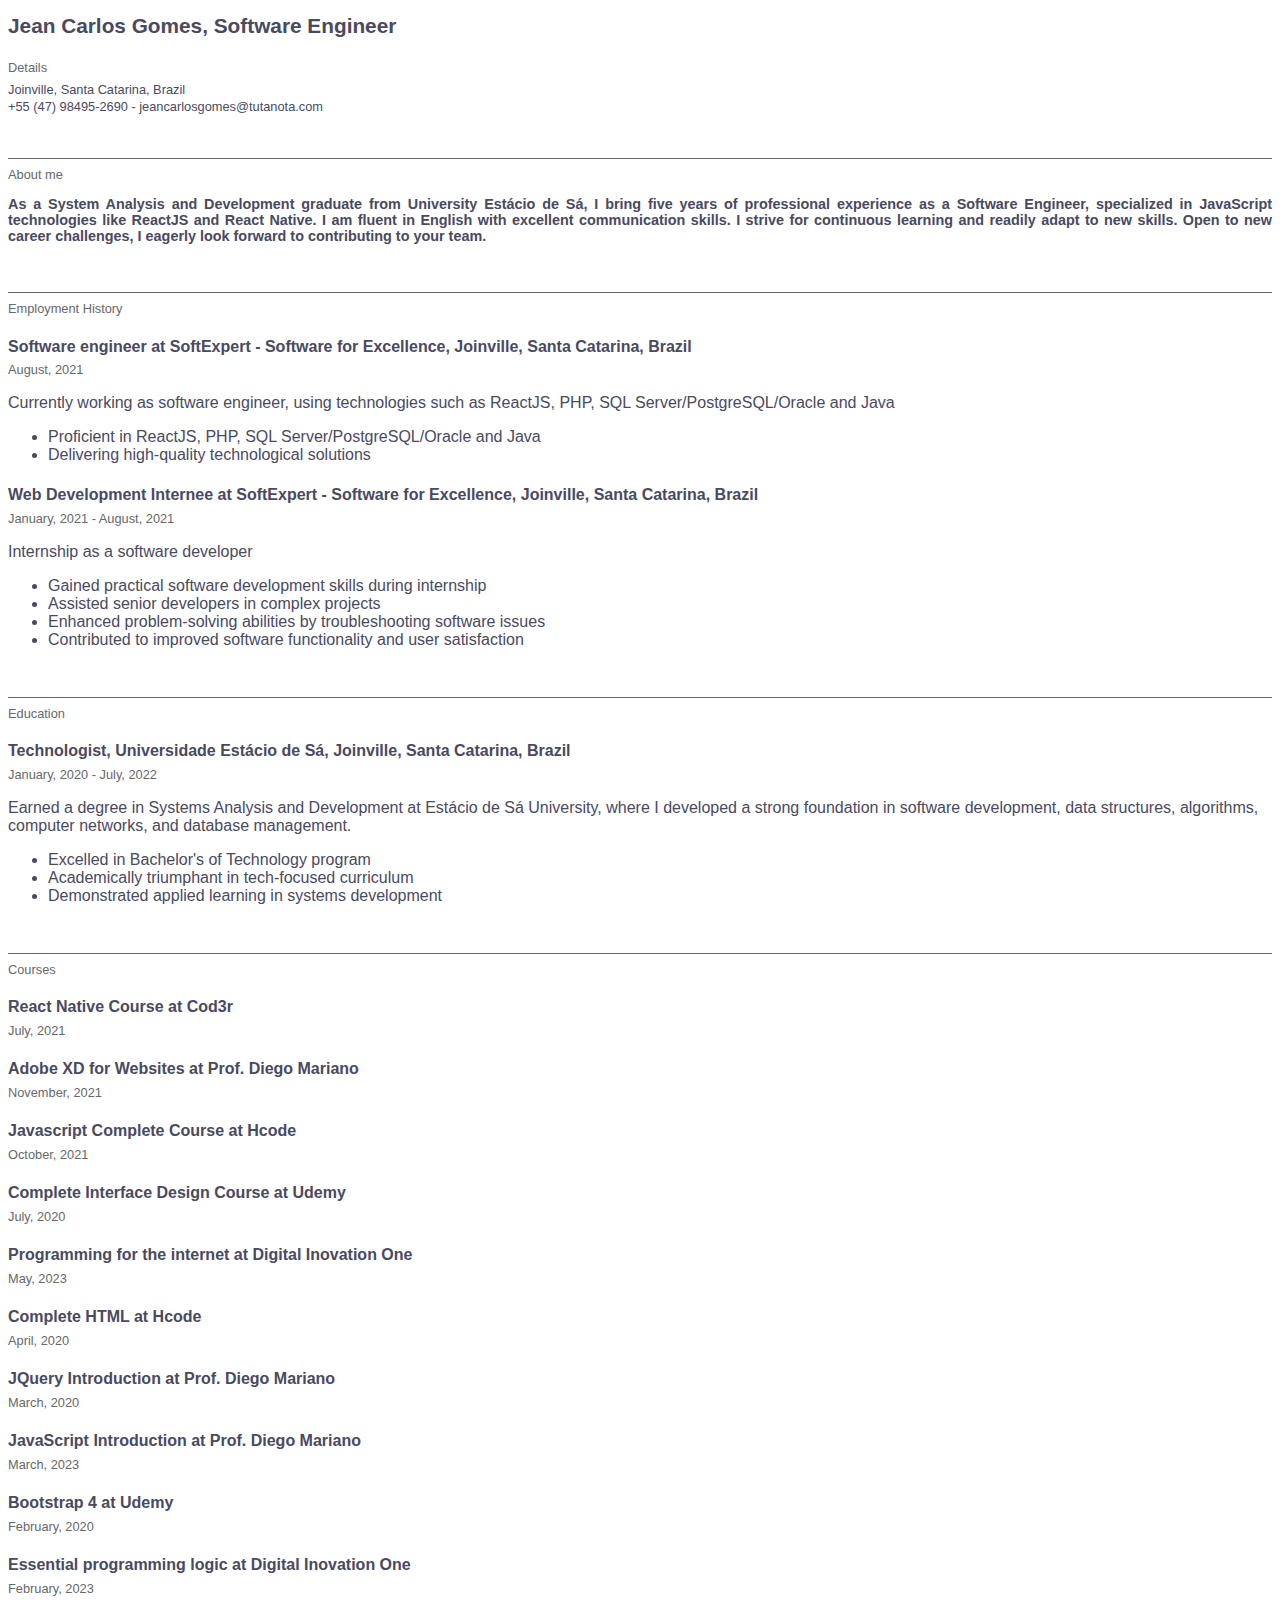
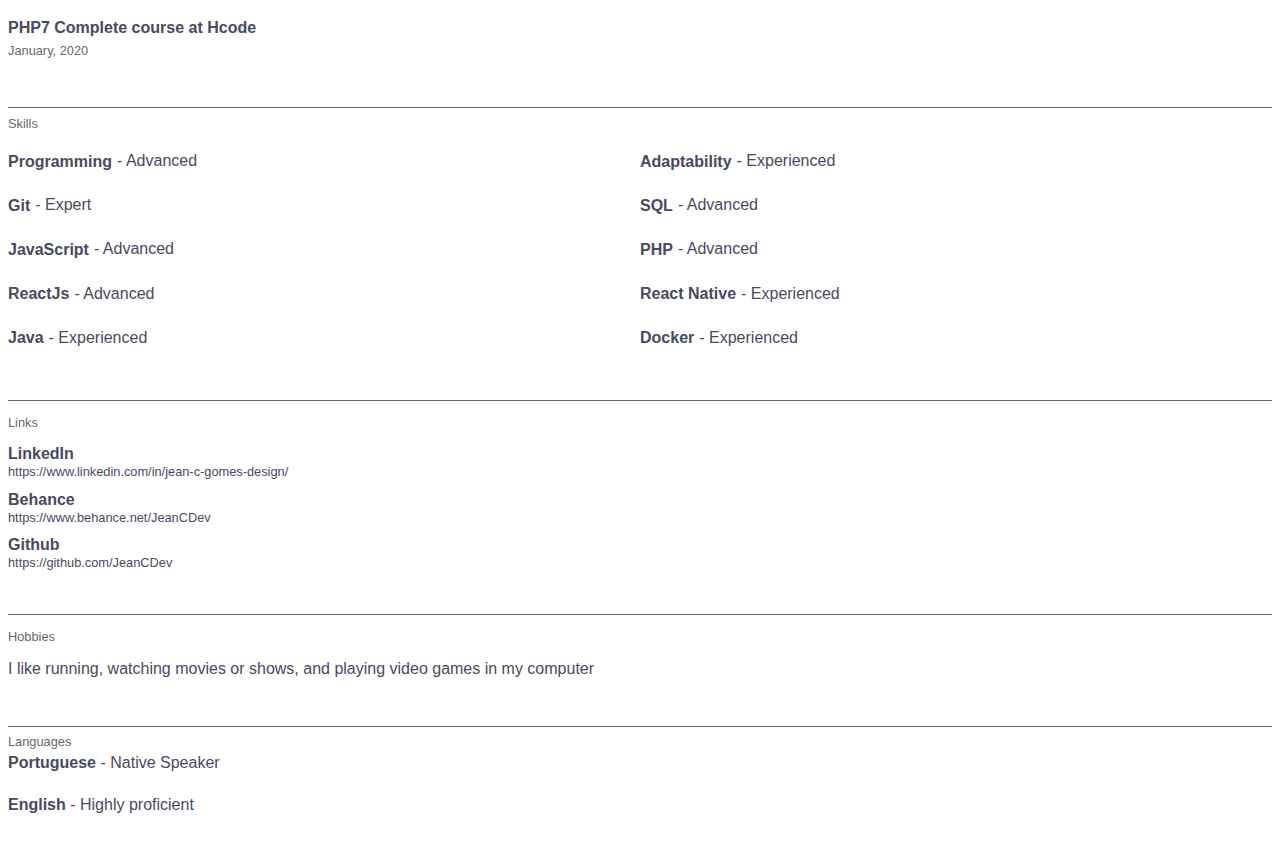
==== commit 5871edad: "portuguese version and adjustments" ====
--- a/index.html
+++ b/index.html
@@ -10,7 +10,7 @@
 <body>
   <!-- <img src="./photo.jpg" alt=""> -->
   <div id="details">
-    <h1>Jean Carlos Gomes, Web Developer</h1>
+    <h1>Jean Carlos Gomes, Software Engineer</h1>
     <div class="title">Details</div>
     <div>
       <div>
@@ -31,7 +31,7 @@
       <div>
         <h4>Software engineer at SoftExpert - Software for Excellence, Joinville, Santa Catarina, Brazil</h4>
         <span>August, 2021</span>
-        <p>Currently working as software engineer, using technologies such as ReactJS, PHP, SQL Server/PostgreSQL/Oracle </p>
+        <p>Currently working as software engineer, using technologies such as ReactJS, PHP, SQL Server/PostgreSQL/Oracle and Java </p>
         <ul>
           <li>Proficient in ReactJS, PHP, SQL Server/PostgreSQL/Oracle and Java</li>
           <li>Delivering high-quality technological solutions</li>
@@ -139,10 +139,6 @@
         <h4>PHP7 Complete course at Hcode</h4>
         <span>January, 2020</span>
       </div>
-      <div>
-        <h4>Prefessional Realistic Drawing at Udemy</h4>
-        <span>July, 2019</span>
-      </div>
     </div>
   </div>
 
--- a/style.css
+++ b/style.css
@@ -44,6 +44,8 @@
 #about .title,
 #skills .title,
 #courses .title,
+#hobbies .title,
+#languages .title,
 #education .title,
 #workingexperience .title {
   border-top: 1px solid #686868;
@@ -80,7 +82,7 @@
 }
 
 #languages .title {
-  width: 16.5%;
+  width: 100%;
 }
 
 #details div,
